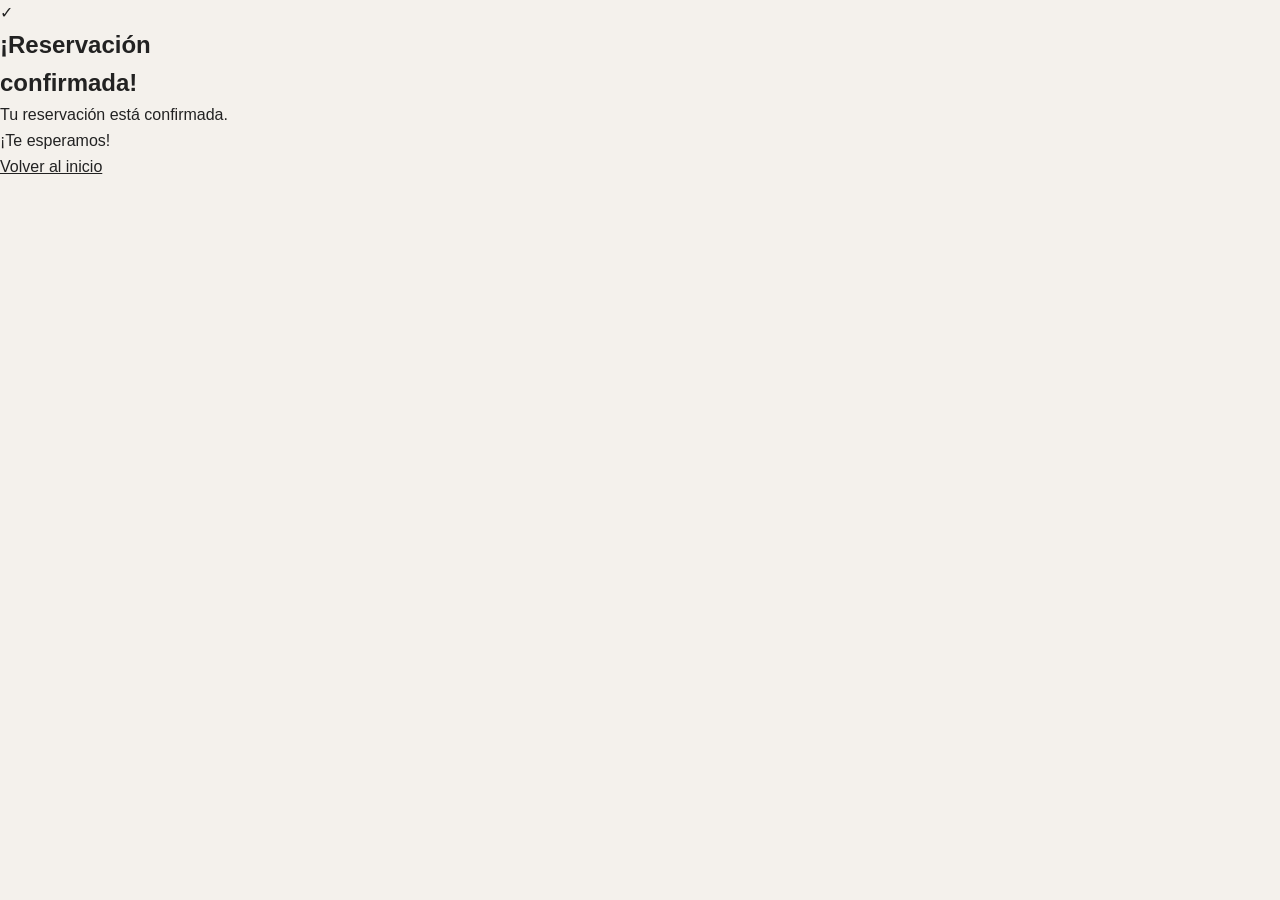
==== confirmacion.html @ 636469e6 "Add confirmation page for reservation" ====
<!DOCTYPE html>
<html lang="es">

<head>
    <meta charset="UTF-8">
    <meta name="viewport" content="width=device-width, initial-scale=1.0">

    <title>Reservación confirmada</title>

    <link rel="stylesheet" href="estiloscssrestaurante.css">
</head>

<body>

    <section class="ventana-confirmacion">

        <div class="tarjeta-confirmacion">

            <div class="check-confirmacion">
                ✓
            </div>

            <h2>
                ¡Reservación
                <br>
                confirmada!
            </h2>

            <p>
                Tu reservación está confirmada.
                <br>
                ¡Te esperamos!
            </p>

            <a href="index.html" class="boton-volver">
                Volver al inicio
            </a>

        </div>

    </section>

</body>

</html>
---- estiloscssrestaurante.css ----
:root {
    --cafe-oscuro: #3b2314;
    --cafe: #54321d;
    --cafe-claro: #795538;
    --crema: #f5e6be;
    --crema-claro: #fbf8f3;
    --blanco: #ffffff;
    --negro: #222222;
    --gris-texto: #666666;
    --gris-fondo: #f4f1ec;
    --gris-borde: #ddd4c9;
    --verde: #667c48;
    --sombra: rgba(0, 0, 0, 0.12);
    --sombra-fuerte: rgba(0, 0, 0, 0.25);
    --radio: 12px;
    --transicion: all 0.3s ease;
}

* {
    margin: 0;
    padding: 0;
    box-sizing: border-box;
}

html {
    scroll-behavior: smooth;
}

body {
    font-family: 'Segoe UI', Tahoma, Geneva, Verdana, sans-serif;
    background-color: var(--gris-fondo);
    color: var(--negro);
    line-height: 1.6;
    min-height: 100vh;
}

img {
    max-width: 100%;
    display: block;
}

a {
    color: inherit;
}

button,
input,
textarea,
select {
    font: inherit;
}

.contenedor {
    width: min(1100px, 92%);
    margin-inline: auto;
}

.seccion {
    background-color: var(--blanco);
    padding: 45px;
    border-radius: var(--radio);
    margin-bottom: 30px;
    box-shadow: 0 5px 20px var(--sombra);
}

.etiqueta {
    color: var(--cafe-claro);
    font-size: 0.8rem;
    font-weight: 800;
    letter-spacing: 2px;
    margin-bottom: 8px;
}

.titulo-seccion {
    text-align: center;
    margin-bottom: 35px;
}

.titulo-seccion h2 {
    color: var(--cafe-oscuro);
    font-size: 2rem;
    margin-bottom: 10px;
}

.boton {
    display: inline-block;
    padding: 13px 25px;
    border-radius: 6px;
    text-decoration: none;
    font-weight: 700;
    border: 2px solid transparent;
    cursor: pointer;
    transition: var(--transicion);
}

.boton:hover {
    transform: translateY(-3px);
}

.boton:active {
    transform: translateY(0);
}

.boton-principal {
    background-color: var(--cafe-oscuro);
    color: var(--blanco);
}

.boton-principal:hover {
    background-color: var(--cafe-claro);
    box-shadow: 0 7px 18px var(--sombra-fuerte);
}

.boton-secundario {
    background-color: transparent;
    color: var(--blanco);
    border-color: var(--blanco);
}

.boton-secundario:hover {
    background-color: var(--blanco);
    color: var(--cafe-oscuro);
}

.encabezado {
    background-color: var(--cafe-oscuro);
    color: var(--blanco);
    position: sticky;
    top: 0;
    z-index: 1000;
    box-shadow: 0 3px 15px rgba(0, 0, 0, 0.2);
}

.encabezado-contenido {
    min-height: 80px;
    display: flex;
    align-items: center;
    justify-content: space-between;
    gap: 30px;
}

.logo {
    text-decoration: none;
    font-size: 1.5rem;
    font-weight: 800;
    white-space: nowrap;
}

.logo span {
    color: var(--crema);
}

.navegacion {
    display: flex;
    align-items: center;
    justify-content: center;
    gap: 5px;
    flex-wrap: wrap;
}

.navegacion a {
    color: var(--crema);
    text-decoration: none;
    font-weight: 600;
    padding: 10px 13px;
    position: relative;
    transition: var(--transicion);
}

.navegacion a::after {
    content: "";
    position: absolute;
    left: 13px;
    right: 13px;
    bottom: 4px;
    height: 2px;
    background-color: var(--crema);
    transform: scaleX(0);
    transition: transform 0.3s ease;
}

.navegacion a:hover {
    color: var(--blanco);
}

.navegacion a:hover::after,
.navegacion a.active::after {
    transform: scaleX(1);
}

.navegacion a.active {
    color: var(--blanco);
}

.hero {
    min-height: 650px;
    display: flex;
    align-items: center;
    justify-content: center;
    text-align: center;
    color: var(--blanco);
    padding: 70px 20px;
    background-image:
        linear-gradient(
            rgba(30, 17, 8, 0.65),
            rgba(30, 17, 8, 0.7)
        ),
        url('https://images.unsplash.com/photo-1517248135467-4c7edcad34c4?auto=format&fit=crop&w=1800&q=85');
    background-size: cover;
    background-position: center;
}

.hero-contenido {
    max-width: 750px;
}

.hero-etiqueta {
    color: var(--crema);
    font-size: 0.9rem;
    font-weight: 800;
    letter-spacing: 4px;
    margin-bottom: 15px;
}

.hero h1 {
    font-family: Georgia, serif;
    font-size: clamp(2.5rem, 6vw, 5rem);
    line-height: 1.05;
    margin-bottom: 25px;
}

.hero p {
    font-size: 1.15rem;
    max-width: 650px;
    margin: 0 auto 30px;
}

.hero-botones {
    display: flex;
    justify-content: center;
    gap: 15px;
    flex-wrap: wrap;
}

@keyframes fadeInUp {
    from {
        opacity: 0;
        transform: translateY(25px);
    }

    to {
        opacity: 1;
        transform: translateY(0);
    }
}

.animar-entrada {
    animation: fadeInUp 0.8s ease-out both;
}

.seccion-presentacion {
    background-color: var(--blanco);
    padding: 45px;
    border-radius: var(--radio);
    margin-top: 40px;
    margin-bottom: 30px;
    display: grid;
    grid-template-columns: 1fr 1fr;
    gap: 45px;
    align-items: center;
    box-shadow: 0 5px 20px var(--sombra);
}

.texto-presentacion h2 {
    color: var(--cafe-oscuro);
    font-family: Georgia, serif;
    font-size: 2.3rem;
    margin-bottom: 20px;
}

.texto-presentacion p {
    color: var(--gris-texto);
    margin-bottom: 15px;
}

.imagen-presentacion {
    overflow: hidden;
    border-radius: var(--radio);
}

.imagen-presentacion img {
    width: 100%;
    height: 380px;
    object-fit: cover;
    transition: transform 0.5s ease;
}

.imagen-presentacion:hover img {
    transform: scale(1.05);
}

.enlace-destacado {
    color: var(--cafe-oscuro);
    font-weight: 800;
    text-decoration: none;
    display: inline-block;
    margin-top: 10px;
    transition: var(--transicion);
}

.enlace-destacado:hover {
    color: var(--cafe-claro);
    transform: translateX(5px);
}

.tarjetas-beneficios {
    display: grid;
    grid-template-columns: repeat(3, 1fr);
    gap: 25px;
}

.tarjeta-beneficio {
    background-color: var(--crema-claro);
    padding: 30px;
    text-align: center;
    border-radius: var(--radio);
    border: 1px solid var(--gris-borde);
    transition: var(--transicion);
}

.tarjeta-beneficio:hover {
    transform: translateY(-8px);
    box-shadow: 0 12px 25px var(--sombra);
}

.tarjeta-beneficio h3 {
    color: var(--cafe-oscuro);
    margin-bottom: 10px;
}

.tarjeta-beneficio p {
    color: var(--gris-texto);
}

.banner-reserva {
    background-color: var(--cafe-oscuro);
    color: var(--blanco);
    padding: 35px;
    border-radius: var(--radio);
    margin-bottom: 40px;
    display: flex;
    align-items: center;
    justify-content: space-between;
    gap: 25px;
}

.banner-reserva h2 {
    font-family: Georgia, serif;
    font-size: 2rem;
    margin-bottom: 5px;
}

.banner-reserva .etiqueta {
    color: var(--crema);
}

.encabezado-pagina {
    background-color: var(--cafe);
    color: var(--blanco);
    padding: 70px 0;
    text-align: center;
}

.encabezado-pagina h1 {
    font-family: Georgia, serif;
    font-size: 3rem;
    margin-bottom: 10px;
}

.encabezado-pagina .etiqueta {
    color: var(--crema);
}

.menu-seccion {
    margin-top: 30px;
}

.grid-menu {
    display: grid;
    grid-template-columns: repeat(3, 1fr);
    gap: 25px;
}

.tarjeta-plato {
    background-color: var(--blanco);
    border-radius: var(--radio);
    overflow: hidden;
    border: 1px solid var(--gris-borde);
    box-shadow: 0 4px 12px var(--sombra);
    transition: var(--transicion);
}

.tarjeta-plato:hover {
    transform: translateY(-8px);
    box-shadow: 0 15px 30px var(--sombra-fuerte);
}

.imagen-plato {
    overflow: hidden;
}

.imagen-plato img {
    width: 100%;
    height: 210px;
    object-fit: cover;
    transition: transform 0.5s ease;
}

.tarjeta-plato:hover .imagen-plato img {
    transform: scale(1.08);
}

.contenido-plato {
    padding: 22px;
}

.plato-titulo {
    display: flex;
    align-items: flex-start;
    justify-content: space-between;
    gap: 15px;
    margin-bottom: 10px;
}

.plato-titulo h3 {
    color: var(--cafe-oscuro);
    font-size: 1.15rem;
}

.plato-titulo span {
    color: var(--verde);
    font-weight: 800;
    white-space: nowrap;
}

.contenido-plato p {
    color: var(--gris-texto);
    margin-bottom: 18px;
}

.boton-card {
    border: 2px solid var(--cafe-oscuro);
    background-color: transparent;
    color: var(--cafe-oscuro);
    padding: 8px 15px;
    border-radius: 5px;
    cursor: pointer;
    font-weight: 700;
    transition: var(--transicion);
}

.boton-card:hover {
    background-color: var(--cafe-oscuro);
    color: var(--blanco);
}

.tarjeta-bebida {
    min-height: 170px;
    display: flex;
    align-items: center;
}

.formulario-contenedor {
    max-width: 850px;
    margin: 40px auto 30px;
    background-color: var(--blanco);
    padding: 45px;
    border-radius: var(--radio);
    box-shadow: 0 5px 20px var(--sombra);
}

.formulario-intro {
    text-align: center;
    margin-bottom: 30px;
}

.formulario-intro h2 {
    color: var(--cafe-oscuro);
    font-family: Georgia, serif;
    font-size: 2.2rem;
    margin-bottom: 10px;
}

.formulario-intro p {
    color: var(--gris-texto);
}

fieldset {
    border: none;
    padding: 0;
}

legend {
    font-size: 1.2rem;
    font-weight: 800;
    color: var(--cafe-oscuro);
    margin-bottom: 20px;
}

.grid-formulario {
    display: grid;
    grid-template-columns: repeat(2, 1fr);
    gap: 20px;
}

.campo {
    margin-bottom: 5px;
}

.campo-completo {
    grid-column: 1 / -1;
}

.campo label {
    display: block;
    color: var(--cafe-oscuro);
    font-weight: 700;
    margin-bottom: 7px;
}

.campo input,
.campo select,
.campo textarea {
    width: 100%;
    padding: 12px 14px;
    border: 2px solid var(--gris-borde);
    border-radius: 7px;
    background-color: var(--blanco);
    color: var(--negro);
    outline: none;
    transition: var(--transicion);
}

.campo textarea {
    resize: vertical;
    min-height: 120px;
}

.campo input:focus,
.campo select:focus,
.campo textarea:focus {
    border-color: var(--cafe-claro);
    box-shadow: 0 0 0 4px rgba(121, 85, 56, 0.15);
}

.campo input:active,
.campo select:active,
.campo textarea:active {
    border-color: var(--cafe-oscuro);
}

.campo input::placeholder,
.campo textarea::placeholder {
    color: #999999;
}

.boton-formulario {
    width: 100%;
    border: none;
    margin-top: 25px;
}

.informacion-reserva {
    display: grid;
    grid-template-columns: repeat(2, 1fr);
    gap: 20px;
    margin-bottom: 40px;
}

.informacion-reserva article {
    background-color: var(--crema-claro);
    padding: 25px;
    border-left: 5px solid var(--cafe-oscuro);
    border-radius: 7px;
}

.informacion-reserva h2 {
    color: var(--cafe-oscuro);
    margin-bottom: 10px;
}

.pagina-login {
    min-height: calc(100vh - 80px);
    display: flex;
    align-items: center;
    justify-content: center;
    background-image:
        linear-gradient(
            rgba(40, 20, 10, 0.6),
            rgba(40, 20, 10, 0.6)
        ),
        url('https://images.unsplash.com/photo-1556742049-0cfed4f6a45d?auto=format&fit=crop&w=1600&q=80');
    background-size: cover;
    background-position: center;
    padding: 50px 20px;
}

.login-hero {
    width: 100%;
    display: flex;
    justify-content: center;
}

.tarjeta-login {
    background-color: rgba(255, 255, 255, 0.97);
    width: min(430px, 100%);
    padding: 40px;
    border-radius: 15px;
    box-shadow: 0 20px 50px rgba(0, 0, 0, 0.3);
}

.login-cabecera {
    text-align: center;
    margin-bottom: 30px;
}

.login-cabecera h1 {
    color: var(--cafe-oscuro);
    font-family: Georgia, serif;
    font-size: 2.4rem;
}

.opciones-login {
    display: flex;
    justify-content: space-between;
    gap: 10px;
    font-size: 0.85rem;
    margin-top: 15px;
    margin-bottom: 15px;
}

.opciones-login a {
    color: var(--cafe-claro);
    font-weight: 700;
    text-decoration: none;
}

.opciones-login a:hover {
    text-decoration: underline;
}

.registro {
    text-align: center;
    margin-top: 20px;
    color: var(--gris-texto);
}

.registro a {
    color: var(--cafe-oscuro);
    font-weight: 700;
    text-decoration: none;
}

.contacto-layout {
    display: grid;
    grid-template-columns: 0.9fr 1.1fr;
    gap: 30px;
    margin: 40px auto;
}

.informacion-contacto,
.formulario-contacto {
    background-color: var(--blanco);
    padding: 40px;
    border-radius: var(--radio);
    box-shadow: 0 5px 20px var(--sombra);
}

.informacion-contacto h2,
.formulario-contacto h2 {
    color: var(--cafe-oscuro);
    font-family: Georgia, serif;
    font-size: 2rem;
    margin-bottom: 10px;
}

.informacion-contacto > p {
    color: var(--gris-texto);
    margin-bottom: 30px;
}

.dato-contacto {
    margin-bottom: 25px;
}

.dato-contacto h3 {
    color: var(--cafe-oscuro);
    font-size: 1rem;
}

.dato-contacto p {
    color: var(--gris-texto);
}

.formulario-contacto header {
    margin-bottom: 25px;
}

.formulario-contacto header p {
    color: var(--gris-texto);
}

.mapa {
    background-color: var(--blanco);
    padding: 35px;
    border-radius: var(--radio);
    margin-bottom: 40px;
    box-shadow: 0 5px 20px var(--sombra);
}

.mapa iframe {
    width: 100%;
    height: 400px;
    border: 0;
    border-radius: 8px;
}

.pie-pagina {
    background-color: var(--cafe-oscuro);
    color: var(--crema);
    margin-top: 30px;
}

.footer-contenido {
    padding: 40px 0;
    display: flex;
    justify-content: space-between;
    gap: 30px;
}

.footer-contenido h2 {
    color: var(--blanco);
    margin-bottom: 8px;
}

.footer-contenido p {
    margin-bottom: 5px;
}

.copyright {
    text-align: center;
    padding: 18px;
    border-top: 1px solid rgba(255, 255, 255, 0.15);
    font-size: 0.85rem;
}

@media (max-width: 900px) {
    .encabezado-contenido {
        flex-direction: column;
        padding: 18px 0;
    }

    .navegacion {
        width: 100%;
    }

    .seccion-presentacion {
        grid-template-columns: 1fr;
    }

    .tarjetas-beneficios {
        grid-template-columns: repeat(2, 1fr);
    }

    .grid-menu {
        grid-template-columns: repeat(2, 1fr);
    }

    .contacto-layout {
        grid-template-columns: 1fr;
    }
}

@media (max-width: 600px) {
    .contenedor {
        width: 94%;
    }

    .encabezado-contenido {
        min-height: auto;
        gap: 15px;
    }

    .logo {
        font-size: 1.3rem;
        text-align: center;
    }

    .navegacion {
        gap: 0;
    }

    .navegacion a {
        font-size: 0.85rem;
        padding: 7px 8px;
    }

    .navegacion a::after {
        left: 8px;
        right: 8px;
    }

    .hero {
        min-height: 550px;
        padding: 50px 15px;
    }

    .hero h1 {
        font-size: 2.7rem;
    }

    .hero p {
        font-size: 1rem;
    }

    .hero-botones {
        flex-direction: column;
        align-items: stretch;
    }

    .hero-botones .boton {
        text-align: center;
    }

    .seccion,
    .seccion-presentacion {
        padding: 25px;
    }

    .seccion-presentacion {
        margin-top: 25px;
    }

    .texto-presentacion h2 {
        font-size: 1.9rem;
    }

    .imagen-presentacion img {
        height: 280px;
    }

    .tarjetas-beneficios {
        grid-template-columns: 1fr;
    }

    .banner-reserva {
        flex-direction: column;
        align-items: flex-start;
        padding: 25px;
    }

    .banner-reserva h2 {
        font-size: 1.7rem;
    }

    .encabezado-pagina {
        padding: 50px 0;
    }

    .encabezado-pagina h1 {
        font-size: 2.4rem;
    }

    .grid-menu {
        grid-template-columns: 1fr;
    }

    .imagen-plato img {
        height: 220px;
    }

    .formulario-contenedor {
        padding: 25px;
        margin-top: 25px;
    }

    .grid-formulario {
        grid-template-columns: 1fr;
    }

    .campo-completo {
        grid-column: auto;
    }

    .informacion-reserva {
        grid-template-columns: 1fr;
    }

    .tarjeta-login {
        padding: 30px 22px;
    }

    .opciones-login {
        flex-direction: column;
    }

    .informacion-contacto,
    .formulario-contacto {
        padding: 25px;
    }

    .mapa {
        padding: 20px;
    }

    .mapa iframe {
        height: 300px;
    }

    .footer-contenido {
        flex-direction: column;
        text-align: center;
        align-items: center;
    }
.ventana-confirmacion {
    position: fixed;
    top: 0;
    left: 0;
    width: 100%;
    height: 100vh;

    background: rgba(0, 0, 0, 0.65);

    display: flex;
    justify-content: center;
    align-items: center;

    padding: 20px;

    opacity: 0;
    visibility: hidden;

    transition: 0.3s ease;

    z-index: 2000;
}

.ventana-confirmacion:target {
    opacity: 1;
    visibility: visible;
}

.tarjeta-confirmacion {
    width: min(500px, 100%);
    background-color: #fffaf2;
    padding: 50px 40px;
    border-radius: 25px;
    text-align: center;
    box-shadow: 0 15px 45px rgba(0, 0, 0, 0.3);
}

.check-confirmacion {
    width: 110px;
    height: 110px;

    margin: 0 auto 25px;

    border-radius: 50%;

    background-color: #d9902b;
    color: white;

    display: flex;
    justify-content: center;
    align-items: center;

    font-size: 65px;
    font-weight: bold;
}

.tarjeta-confirmacion h2 {
    color: #6b3828;
    font-family: Georgia, serif;
    font-size: 42px;
    line-height: 1.15;
    margin-bottom: 20px;
}

.tarjeta-confirmacion p {
    color: #555;
    font-size: 19px;
    line-height: 1.6;
    margin-bottom: 30px;
}

.boton-volver {
    display: inline-block;
    padding: 13px 25px;
    background-color: var(--cafe-oscuro);
    color: white;
    border-radius: 6px;
    text-decoration: none;
    font-weight: 700;
}

.boton-volver:hover {
    background-color: var(--cafe-claro);
}

@media (max-width: 600px) {

    .tarjeta-confirmacion {
        padding: 40px 20px;
    }

    .tarjeta-confirmacion h2 {
        font-size: 32px;
    }

    .tarjeta-confirmacion p {
        font-size: 17px;
    }

    .check-confirmacion {
        width: 90px;
        height: 90px;
        font-size: 50px;
    }

}
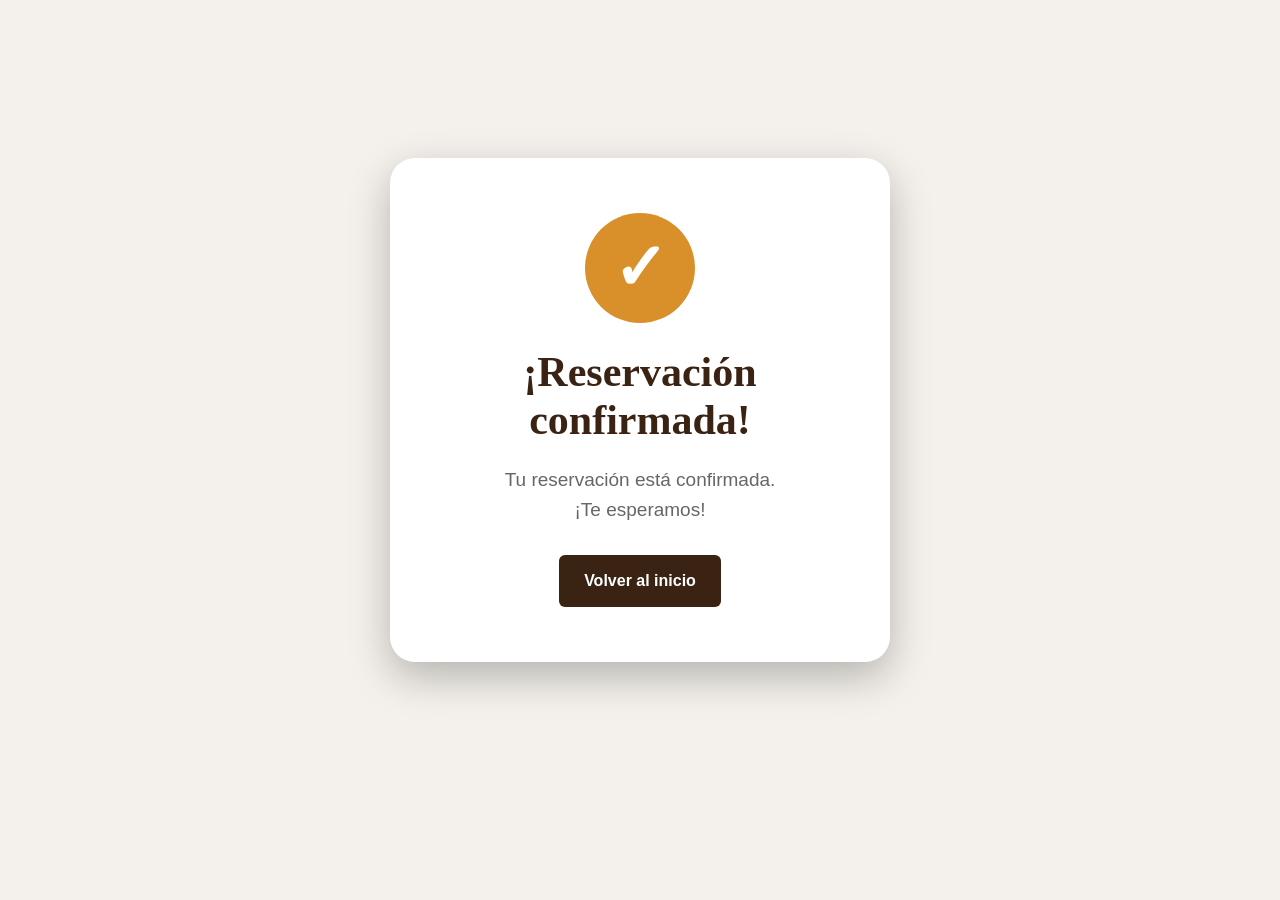
==== commit 02673bb6: "Fix stylesheet link path in confirmacion.html" ====
--- a/confirmacion.html
+++ b/confirmacion.html
@@ -7,7 +7,7 @@
 
     <title>Reservación confirmada</title>
 
-    <link rel="stylesheet" href="estiloscssrestaurante.css">
+   <link rel="stylesheet" href="./estiloscssrestaurante.css">
 </head>
 
 <body>
--- a/estiloscssrestaurante.css
+++ b/estiloscssrestaurante.css
@@ -200,12 +200,14 @@
     text-align: center;
     color: var(--blanco);
     padding: 70px 20px;
+
     background-image:
         linear-gradient(
             rgba(30, 17, 8, 0.65),
             rgba(30, 17, 8, 0.7)
         ),
-        url('https://images.unsplash.com/photo-1517248135467-4c7edcad34c4?auto=format&fit=crop&w=1800&q=85');
+        url("https://images.unsplash.com/photo-1517248135467-4c7edcad34c4?auto=format&fit=crop&w=1800&q=85");
+
     background-size: cover;
     background-position: center;
 }
@@ -599,7 +601,7 @@
             rgba(40, 20, 10, 0.6),
             rgba(40, 20, 10, 0.6)
         ),
-        url('https://images.unsplash.com/photo-1556742049-0cfed4f6a45d?auto=format&fit=crop&w=1600&q=80');
+        url("https://images.unsplash.com/photo-1556742049-0cfed4f6a45d?auto=format&fit=crop&w=1600&q=80");
     background-size: cover;
     background-position: center;
     padding: 50px 20px;
@@ -754,7 +756,71 @@
     font-size: 0.85rem;
 }
 
+.ventana-confirmacion {
+    min-height: calc(100vh - 80px);
+    display: flex;
+    justify-content: center;
+    align-items: center;
+    padding: 60px 20px;
+    background-color: var(--gris-fondo);
+}
+
+.tarjeta-confirmacion {
+    width: min(500px, 100%);
+    background-color: var(--blanco);
+    padding: 55px 40px;
+    text-align: center;
+    border-radius: 25px;
+    box-shadow: 0 15px 40px var(--sombra-fuerte);
+}
+
+.check-confirmacion {
+    width: 110px;
+    height: 110px;
+    margin: 0 auto 25px;
+    border-radius: 50%;
+    background-color: #d9902b;
+    color: var(--blanco);
+    display: flex;
+    justify-content: center;
+    align-items: center;
+    font-size: 65px;
+    font-weight: bold;
+}
+
+.tarjeta-confirmacion h2 {
+    color: var(--cafe-oscuro);
+    font-family: Georgia, serif;
+    font-size: 42px;
+    line-height: 1.15;
+    margin-bottom: 20px;
+}
+
+.tarjeta-confirmacion p {
+    color: var(--gris-texto);
+    font-size: 19px;
+    line-height: 1.6;
+    margin-bottom: 30px;
+}
+
+.boton-volver {
+    display: inline-block;
+    padding: 13px 25px;
+    background-color: var(--cafe-oscuro);
+    color: var(--blanco);
+    border-radius: 6px;
+    text-decoration: none;
+    font-weight: 700;
+    transition: var(--transicion);
+}
+
+.boton-volver:hover {
+    background-color: var(--cafe-claro);
+    transform: translateY(-3px);
+}
+
 @media (max-width: 900px) {
+
     .encabezado-contenido {
         flex-direction: column;
         padding: 18px 0;
@@ -782,6 +848,7 @@
 }
 
 @media (max-width: 600px) {
+
     .contenedor {
         width: 94%;
     }
@@ -922,92 +989,10 @@
         text-align: center;
         align-items: center;
     }
-.ventana-confirmacion {
-    position: fixed;
-    top: 0;
-    left: 0;
-    width: 100%;
-    height: 100vh;
-
-    background: rgba(0, 0, 0, 0.65);
-
-    display: flex;
-    justify-content: center;
-    align-items: center;
-
-    padding: 20px;
-
-    opacity: 0;
-    visibility: hidden;
-
-    transition: 0.3s ease;
-
-    z-index: 2000;
-}
-
-.ventana-confirmacion:target {
-    opacity: 1;
-    visibility: visible;
-}
-
-.tarjeta-confirmacion {
-    width: min(500px, 100%);
-    background-color: #fffaf2;
-    padding: 50px 40px;
-    border-radius: 25px;
-    text-align: center;
-    box-shadow: 0 15px 45px rgba(0, 0, 0, 0.3);
-}
-
-.check-confirmacion {
-    width: 110px;
-    height: 110px;
-
-    margin: 0 auto 25px;
-
-    border-radius: 50%;
-
-    background-color: #d9902b;
-    color: white;
-
-    display: flex;
-    justify-content: center;
-    align-items: center;
-
-    font-size: 65px;
-    font-weight: bold;
-}
-
-.tarjeta-confirmacion h2 {
-    color: #6b3828;
-    font-family: Georgia, serif;
-    font-size: 42px;
-    line-height: 1.15;
-    margin-bottom: 20px;
-}
-
-.tarjeta-confirmacion p {
-    color: #555;
-    font-size: 19px;
-    line-height: 1.6;
-    margin-bottom: 30px;
-}
-
-.boton-volver {
-    display: inline-block;
-    padding: 13px 25px;
-    background-color: var(--cafe-oscuro);
-    color: white;
-    border-radius: 6px;
-    text-decoration: none;
-    font-weight: 700;
-}
-
-.boton-volver:hover {
-    background-color: var(--cafe-claro);
-}
-
-@media (max-width: 600px) {
+
+    .ventana-confirmacion {
+        padding: 40px 15px;
+    }
 
     .tarjeta-confirmacion {
         padding: 40px 20px;
@@ -1026,5 +1011,4 @@
         height: 90px;
         font-size: 50px;
     }
-
-}
+}
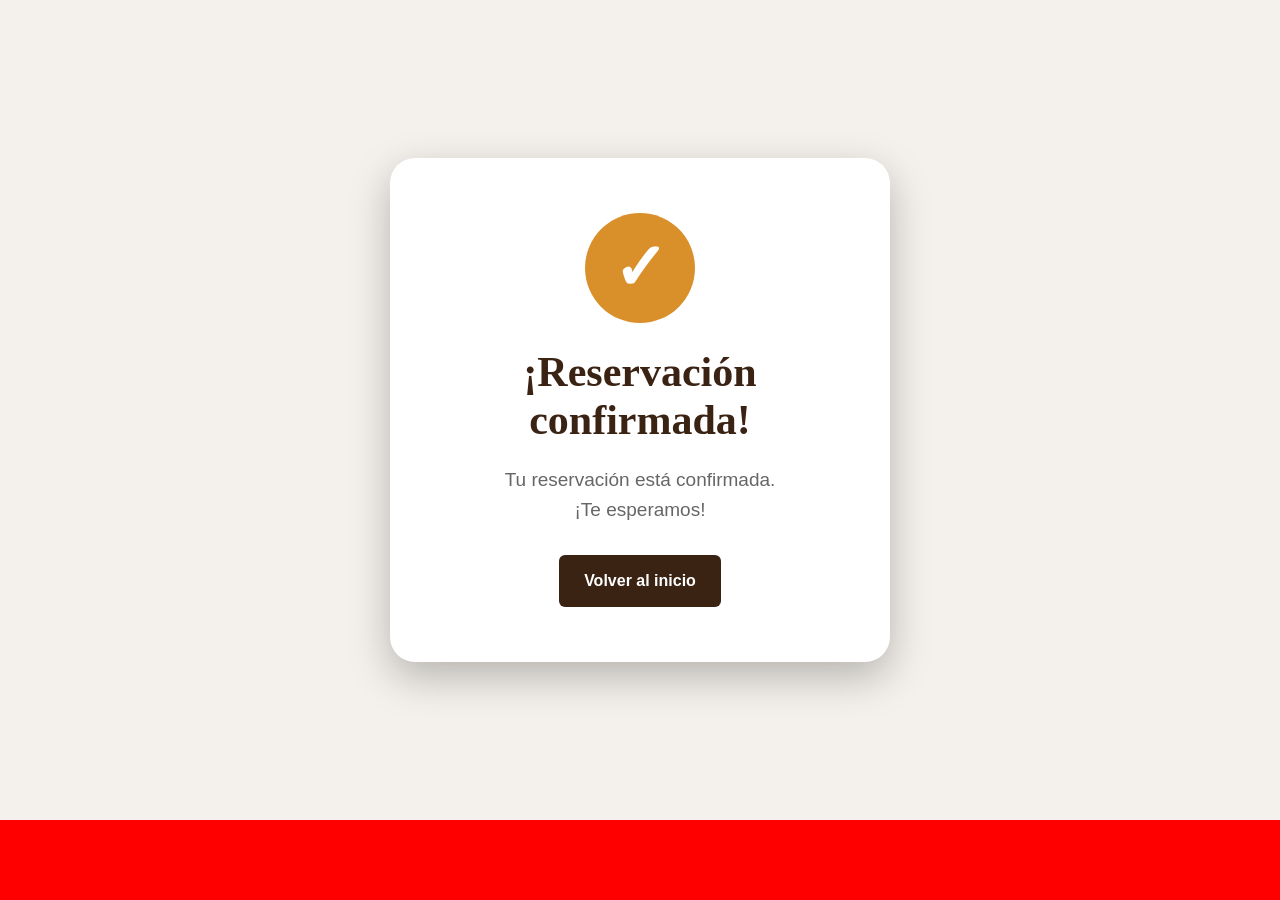
==== commit 6bc86d5a: "Add red background style to confirmation page" ====
--- a/confirmacion.html
+++ b/confirmacion.html
@@ -11,7 +11,11 @@
 </head>
 
 <body>
-
+<style>
+    body {
+        background: red !important;
+    }
+</style>
     <section class="ventana-confirmacion">
 
         <div class="tarjeta-confirmacion">
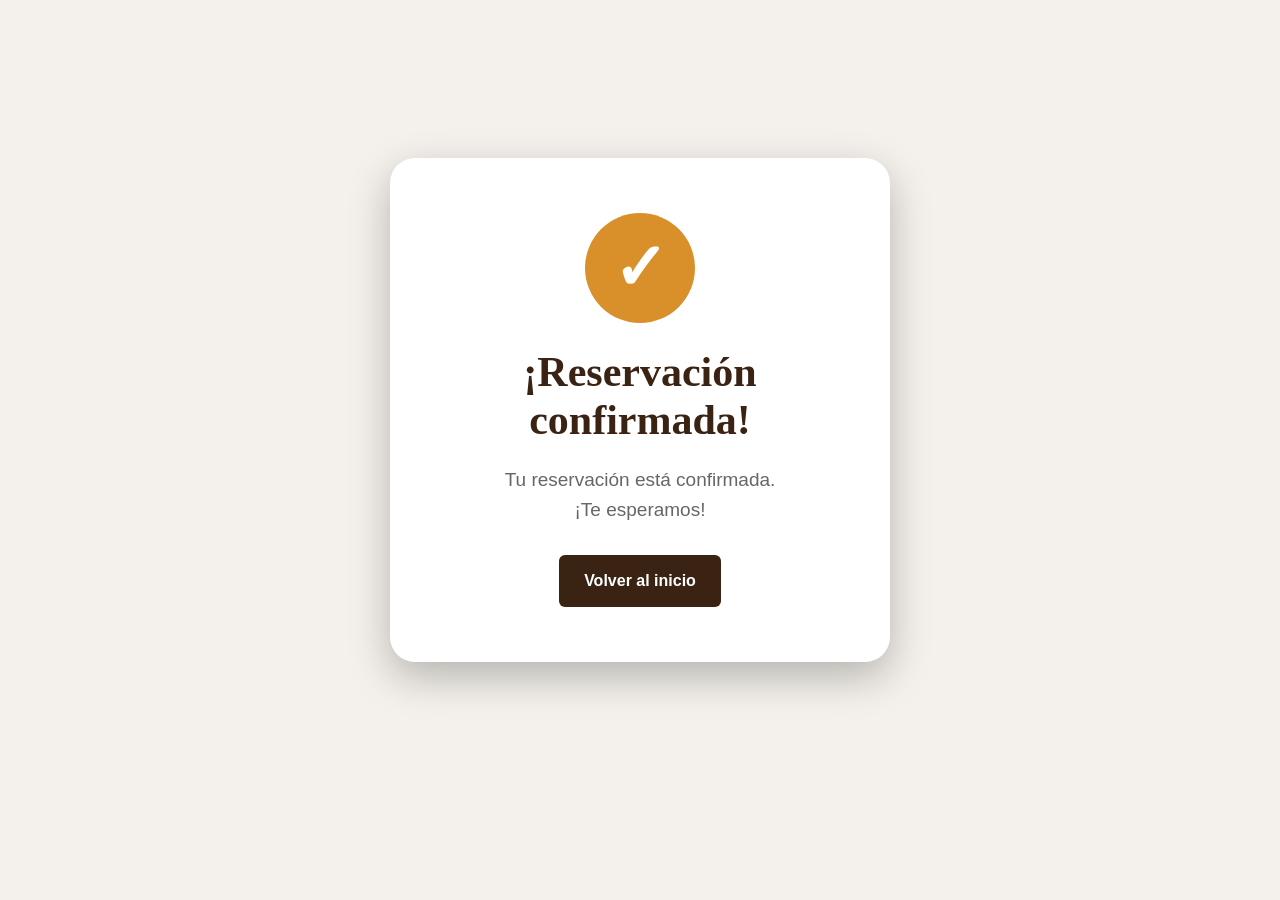
==== commit 5eadfbf8: "Update confirmacion.html" ====
--- a/confirmacion.html
+++ b/confirmacion.html
@@ -11,10 +11,7 @@
 </head>
 
 <body>
-<style>
-    body {
-        background: red !important;
-    }
+
 </style>
     <section class="ventana-confirmacion">
 
